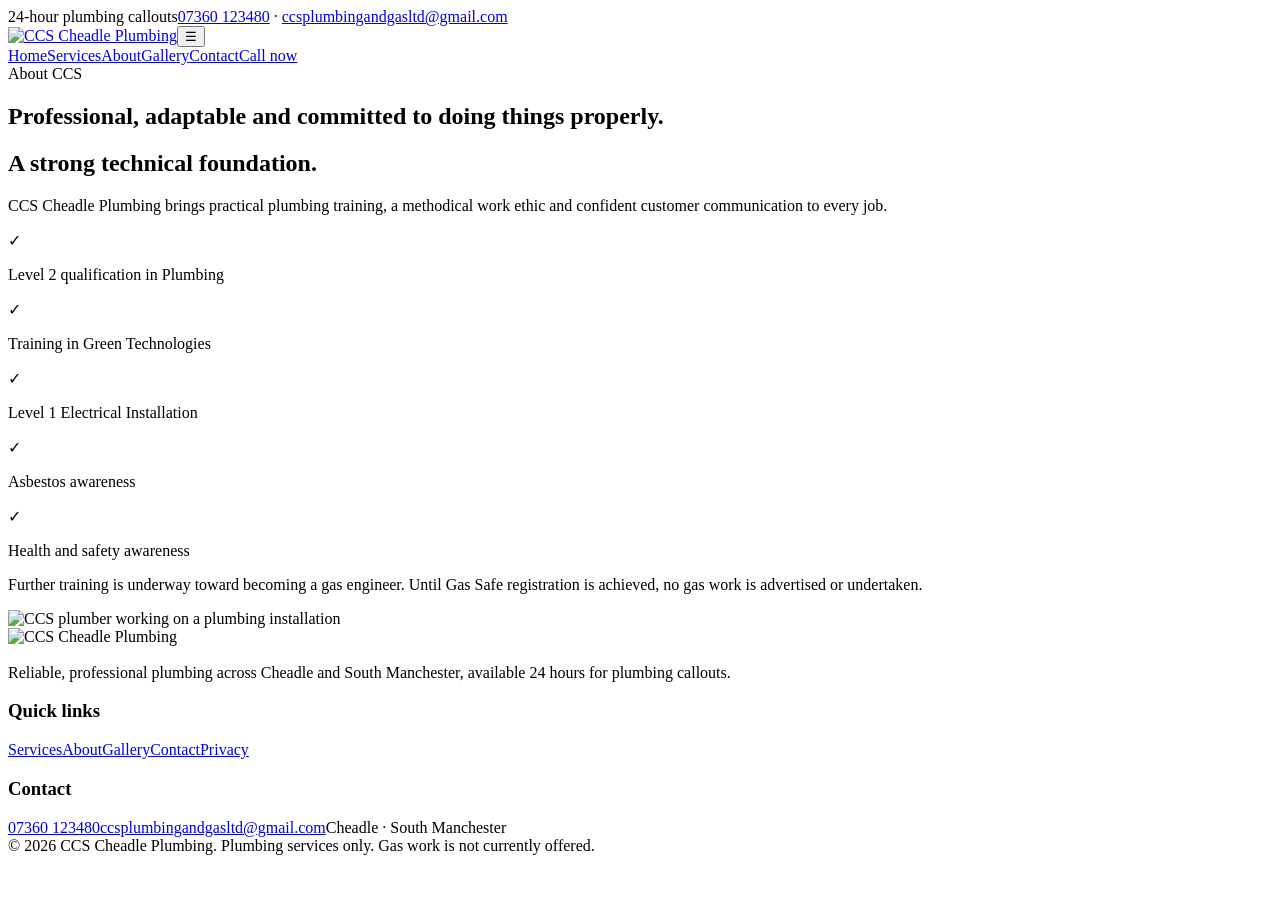
==== about.html @ 55c7ba50 "Rename Chris site/about.html to about.html" ====
<!doctype html>
<html lang="en">

<head>
    <meta charset="utf-8">
    <meta name="viewport" content="width=device-width,initial-scale=1">
    <title>About | CCS Cheadle Plumbing</title>
    <meta name="description" content="Professional plumbing services in Cheadle and South Manchester.">
    <link rel="stylesheet" href="assets/css/style.css">
</head>

<body>
    <div class="topbar">
        <div class="container"><span>24-hour plumbing callouts</span><span><a href="tel:07360123480">07360 123480</a> ·
                <a href="mailto:ccsplumbingandgasltd@gmail.com">ccsplumbingandgasltd@gmail.com</a></span></div>
    </div>
    <header class="site-header">
        <div class="container nav"><a class="brand" href="index.html"><img src="assets/images/logo.png"
                    alt="CCS Cheadle Plumbing"></a><button class="menu-btn" aria-label="Open menu">☰</button>
            <nav class="nav-links"><a href="index.html">Home</a><a href="services.html">Services</a><a
                    href="about.html">About</a><a href="gallery.html">Gallery</a><a href="contact.html">Contact</a><a
                    class="btn primary" href="tel:07360123480">Call now</a></nav>
        </div>
    </header>
    <main>
        <section class="page-hero">
            <div class="container">
                <div class="eyebrow">About CCS</div>
                <h1>Professional, adaptable and committed to doing things properly.</h1>
            </div>
        </section>
        <section class="section">
            <div class="container split">
                <div>
                    <h2>A strong technical foundation.</h2>
                    <p class="lead">CCS Cheadle Plumbing brings practical plumbing training, a methodical work ethic and
                        confident customer communication to every job.</p>
                    <div class="checklist">
                        <div><span>✓</span>
                            <p>Level 2 qualification in Plumbing</p>
                        </div>
                        <div><span>✓</span>
                            <p>Training in Green Technologies</p>
                        </div>
                        <div><span>✓</span>
                            <p>Level 1 Electrical Installation</p>
                        </div>
                        <div><span>✓</span>
                            <p>Asbestos awareness</p>
                        </div>
                        <div><span>✓</span>
                            <p>Health and safety awareness</p>
                        </div>
                    </div>
                    <p>Further training is underway toward becoming a gas engineer. Until Gas Safe registration is
                        achieved, no gas work is advertised or undertaken.</p>
                </div><img src="assets/images/project-6.webp" alt="CCS plumber working on a plumbing installation">
            </div>
        </section>
    </main>
    <footer>
        <div class="container">
            <div class="footer-grid">
                <div><img class="footer-logo" src="assets/images/logo.png" alt="CCS Cheadle Plumbing">
                    <p style="margin-top:18px">Reliable, professional plumbing across Cheadle and South Manchester,
                        available 24 hours for plumbing callouts.</p>
                </div>
                <div>
                    <h3>Quick links</h3>
                    <div class="footer-links"><a href="services.html">Services</a><a href="about.html">About</a><a
                            href="gallery.html">Gallery</a><a href="contact.html">Contact</a><a
                            href="privacy.html">Privacy</a></div>
                </div>
                <div>
                    <h3>Contact</h3>
                    <div class="footer-links"><a href="tel:07360123480">07360 123480</a><a
                            href="mailto:ccsplumbingandgasltd@gmail.com">ccsplumbingandgasltd@gmail.com</a><span>Cheadle
                            · South Manchester</span></div>
                </div>
            </div>
            <div class="copyright">© 2026 CCS Cheadle Plumbing. Plumbing services only. Gas work is not currently
                offered.</div>
        </div>
    </footer>
    <script src="assets/js/site.js"></script>
</body>

</html>
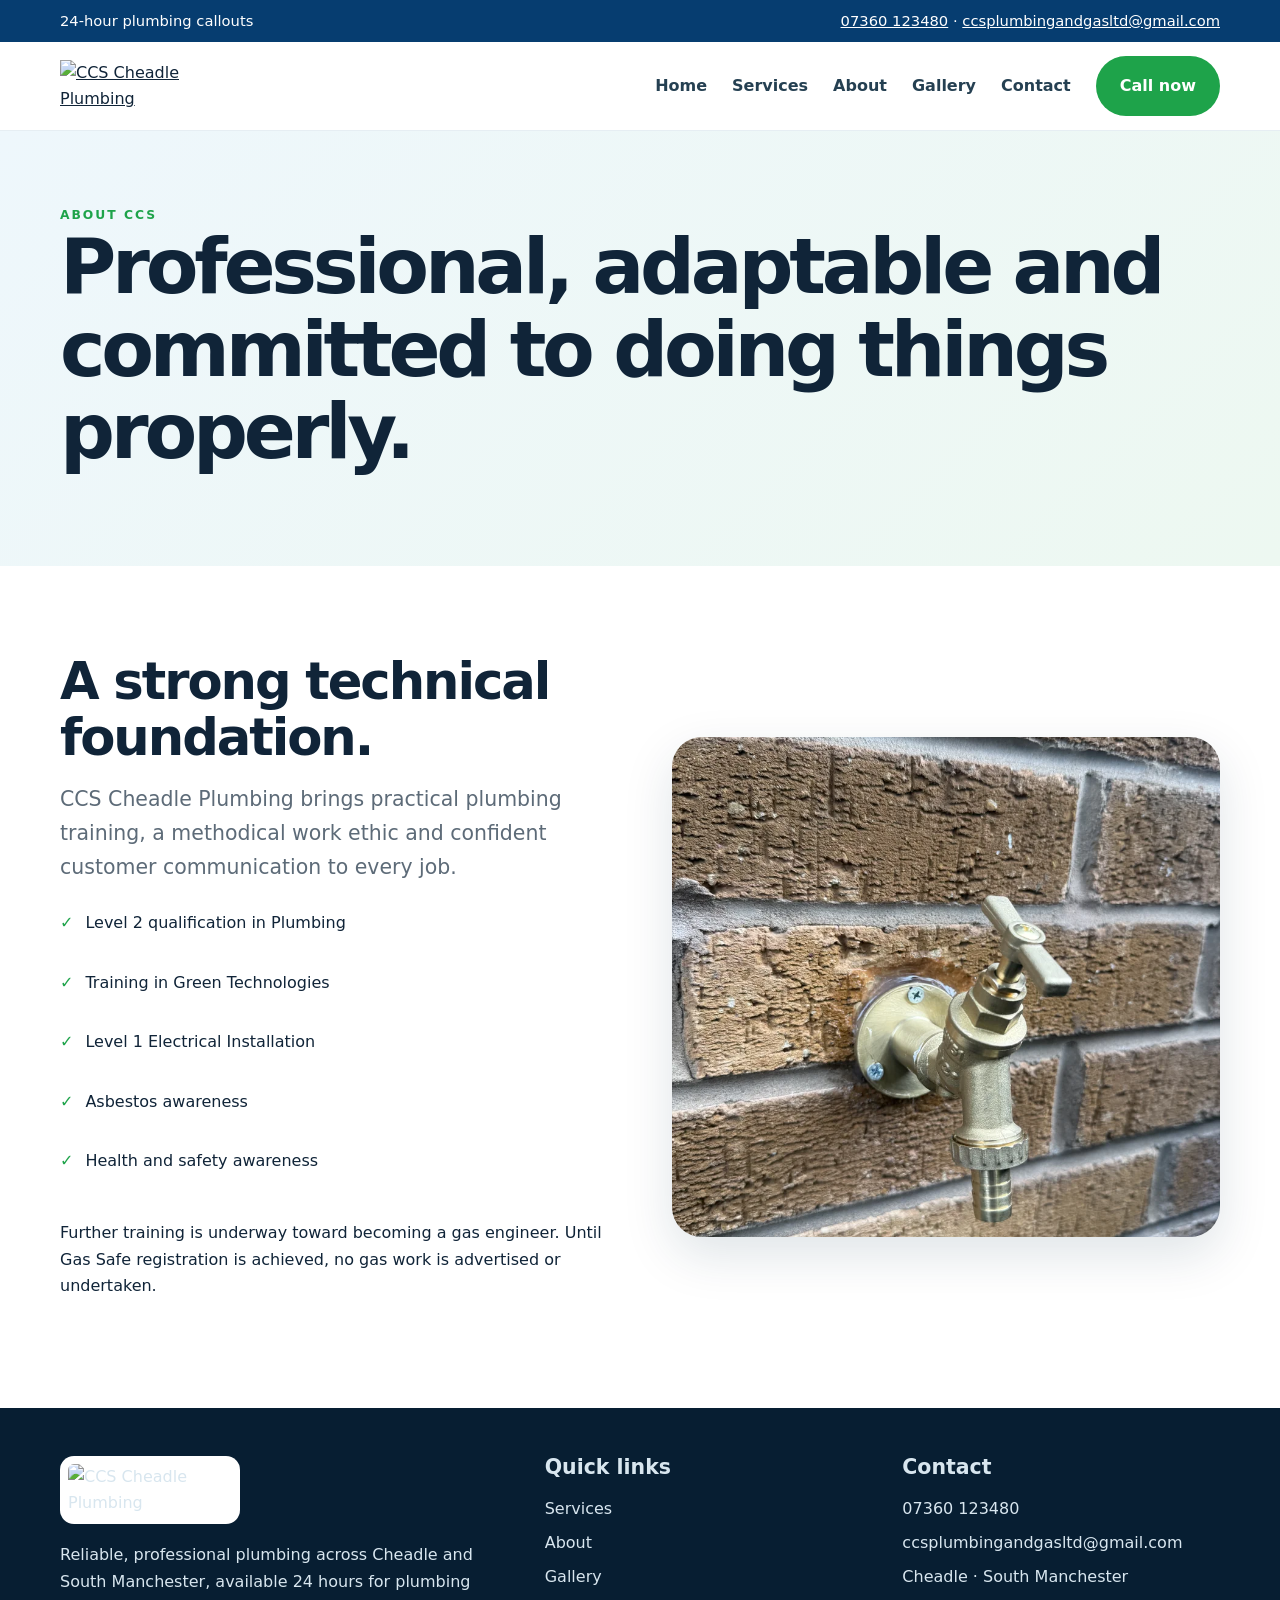
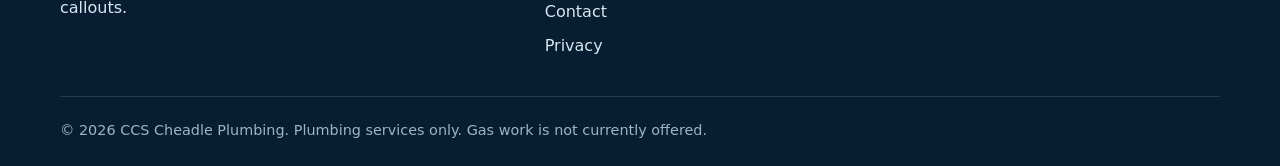
==== commit eb8e6e5e: "Add files via upload" ====
--- a/about.html
+++ b/about.html
@@ -85,4 +85,4 @@
     <script src="assets/js/site.js"></script>
 </body>
 
-</html>
+</html>
--- a/assets/css/style.css
+++ b/assets/css/style.css
@@ -0,0 +1,586 @@
+:root {
+    --blue: #0869b2;
+    --blue-dark: #063d70;
+    --green: #1ea34a;
+    --green-dark: #107332;
+    --ink: #102438;
+    --muted: #5d6b78;
+    --mist: #f3f8fb;
+    --white: #fff;
+    --shadow: 0 18px 50px rgba(8, 44, 73, .13);
+    --radius: 24px
+}
+
+* {
+    box-sizing: border-box
+}
+
+html {
+    scroll-behavior: smooth
+}
+
+body {
+    margin: 0;
+    font-family: Inter, ui-sans-serif, system-ui, -apple-system, BlinkMacSystemFont, "Segoe UI", sans-serif;
+    color: var(--ink);
+    line-height: 1.65;
+    background: #fff
+}
+
+img {
+    max-width: 100%;
+    display: block
+}
+
+a {
+    color: inherit
+}
+
+.container {
+    width: min(1160px, calc(100% - 40px));
+    margin: auto
+}
+
+.eyebrow {
+    font-weight: 800;
+    text-transform: uppercase;
+    letter-spacing: .16em;
+    color: var(--green);
+    font-size: .77rem
+}
+
+.section {
+    padding: 88px 0
+}
+
+.section.alt {
+    background: var(--mist)
+}
+
+h1,
+h2,
+h3 {
+    line-height: 1.08;
+    margin: 0 0 18px
+}
+
+h1 {
+    font-size: clamp(2.7rem, 6vw, 5.4rem);
+    letter-spacing: -.055em
+}
+
+h2 {
+    font-size: clamp(2rem, 4vw, 3.6rem);
+    letter-spacing: -.04em
+}
+
+h3 {
+    font-size: 1.28rem
+}
+
+p {
+    margin: 0 0 20px
+}
+
+.lead {
+    font-size: clamp(1.08rem, 2vw, 1.28rem);
+    color: var(--muted);
+    max-width: 720px
+}
+
+.btn {
+    display: inline-flex;
+    align-items: center;
+    justify-content: center;
+    gap: 10px;
+    padding: 15px 22px;
+    border-radius: 999px;
+    text-decoration:
+        none;
+    font-weight: 850;
+    border: 2px solid transparent;
+    transition: .2s transform, .2s box-shadow, .2s background
+}
+
+.btn:hover {
+    transform: translateY(-2px);
+    box-shadow: 0 10px 28px rgba(8, 52, 88, .18)
+}
+
+.btn.primary {
+    background: var(--green);
+    color: #fff
+}
+
+.btn.secondary {
+    background: #fff;
+    color: var(--blue-dark);
+    border-color: #dce9f1
+}
+
+.btn.dark {
+    background: var(--blue-dark);
+    color: #fff
+}
+
+.actions {
+    display: flex;
+    gap: 12px;
+    flex-wrap: wrap
+}
+
+.topbar {
+    background: var(--blue-dark);
+    color: #fff;
+    font-size: .92rem
+}
+
+.topbar .container {
+    display: flex;
+    justify-content: space-between;
+    gap: 20px;
+    padding: 9px 0
+}
+
+.site-header {
+    position: sticky;
+    top: 0;
+    z-index: 50;
+    background: rgba(255, 255, 255, .94);
+    backdrop-filter: blur(16px);
+    border-bottom: 1px solid #e6eef3
+}
+
+.nav {
+    height: 88px;
+    display: flex;
+    align-items: center;
+    justify-content: space-between;
+    gap: 24px
+}
+
+.brand img {
+    width: 130px;
+    height: auto
+}
+
+.nav-links {
+    display: flex;
+    align-items: center;
+    gap: 25px
+}
+
+.nav-links a {
+    text-decoration: none;
+    font-weight: 750;
+    color: #254052
+}
+
+.menu-btn {
+    display: none;
+    border: 0;
+    background: none;
+    font-size: 1.5rem
+}
+
+.hero {
+    position: relative;
+    overflow: hidden;
+    padding: 86px 0 66px;
+    background: radial-gradient(circle at 85% 10%, rgba(30, 163, 74, .19), transparent 30%), linear-gradient(135deg, #f7fbfe 0%, #fff 55%, #edf8f2 100%)
+}
+
+.hero-grid {
+    display: grid;
+    grid-template-columns: 1.05fr .95fr;
+    gap: 58px;
+    align-items: center
+}
+
+.hero-copy .lead {
+    margin-bottom: 30px
+}
+
+.hero-card {
+    position: relative
+}
+
+.hero-card img {
+    width: 100%;
+    height: 540px;
+    object-fit: cover;
+    border-radius: 36px;
+    box-shadow: var(--shadow)
+}
+
+.floating {
+    position: absolute;
+    left: -28px;
+    bottom: 26px;
+    background:
+        #fff;
+    border-radius: 20px;
+    padding: 18px 20px;
+    box-shadow: var(--shadow);
+    max-width: 250px
+}
+
+.floating strong {
+    display: block;
+    color: var(--blue-dark);
+    font-size: 1.05rem
+}
+
+.trust-strip {
+    border-top: 1px solid #e3edf2;
+    border-bottom: 1px solid #e3edf2;
+    background: #fff
+}
+
+.trust-grid {
+    display: grid;
+    grid-template-columns: repeat(4, 1fr);
+    gap: 24px;
+    padding: 24px 0
+}
+
+.trust-item {
+    font-weight: 800;
+    color: #21435b;
+    text-align: center
+}
+
+.grid-3 {
+    display: grid;
+    grid-template-columns: repeat(3, 1fr);
+    gap: 24px
+}
+
+.card {
+    background: #fff;
+    border: 1px solid #e3edf2;
+    border-radius: var(--radius);
+    padding: 30px;
+    box-shadow: 0 8px 28px rgba(8, 44, 73, .06)
+}
+
+.icon {
+    width: 50px;
+    height: 50px;
+    border-radius: 14px;
+    display: grid;
+    place-items: center;
+    background: #e8f6ed;
+    color: var(--green-dark);
+    font-size: 1.4rem;
+    margin-bottom: 22px
+}
+
+.card p {
+    color: var(--muted)
+}
+
+.split {
+    display: grid;
+    grid-template-columns: 1fr 1fr;
+    gap: 64px;
+    align-items: center
+}
+
+.split img {
+    border-radius: 30px;
+    box-shadow: var(--shadow);
+    height: 500px;
+    width: 100%;
+    object-fit: cover
+}
+
+.checklist {
+    display: grid;
+    gap: 13px;
+    margin: 26px 0
+}
+
+.checklist div {
+    display: flex;
+    gap: 12px;
+    align-items: flex-start
+}
+
+.checklist span {
+    color: var(--green);
+    font-weight: 900
+}
+
+.area-wrap {
+    background: linear-gradient(135deg, var(--blue-dark), var(--blue));
+    color: #fff;
+    border-radius: 32px;
+    padding: 48px
+}
+
+.area-tags {
+    display: flex;
+    flex-wrap: wrap;
+    gap: 12px;
+    margin-top: 25px
+}
+
+.area-tags span {
+    background: rgba(255, 255, 255, .12);
+    border: 1px solid rgba(255, 255, 255, .23);
+    padding: 10px 15px;
+    border-radius: 999px;
+    font-weight: 750
+}
+
+.gallery {
+    display: grid;
+    grid-template-columns: repeat(3, 1fr);
+    gap: 16px
+}
+
+.gallery img {
+    height: 300px;
+    width: 100%;
+    object-fit: cover;
+    border-radius: 20px
+}
+
+.gallery img:first-child {
+    grid-column: span 2
+}
+
+.cta {
+    background: linear-gradient(135deg, var(--green-dark), var(--green));
+    color: #fff;
+    border-radius: 32px;
+    padding: 54px;
+    display: flex;
+    align-items: center;
+    justify-content: space-between;
+    gap: 30px
+}
+
+.cta p {
+    color: rgba(255, 255, 255, .85);
+    max-width: 660px
+}
+
+.contact-grid {
+    display: grid;
+    grid-template-columns: .9fr 1.1fr;
+    gap: 34px
+}
+
+.contact-panel {
+    background: var(--blue-dark);
+    color: #fff;
+    border-radius: 28px;
+    padding: 38px
+}
+
+.contact-panel a {
+    text-decoration: none
+}
+
+.contact-list {
+    display: grid;
+    gap: 17px;
+    margin-top: 28px
+}
+
+.contact-list strong {
+    display: block;
+    color: #8dd9ad;
+    font-size: .8rem;
+    text-transform: uppercase;
+    letter-spacing: .12em
+}
+
+.form {
+    display: grid;
+    gap: 15px
+}
+
+.form input,
+.form textarea,
+.form select {
+    width: 100%;
+    padding: 15px 16px;
+    border-radius: 13px;
+    border: 1px solid #ccdce6;
+    font: inherit
+}
+
+.form textarea {
+    min-height: 140px;
+    resize: vertical
+}
+
+.fine {
+    font-size: .86rem;
+    color: var(--muted)
+}
+
+footer {
+    background: #071e32;
+    color: #d8e6ef;
+    padding: 48px 0 24px
+}
+
+.footer-grid {
+    display: grid;
+    grid-template-columns: 1.4fr 1fr 1fr;
+    gap: 40px
+}
+
+.footer-logo {
+    width: 180px;
+    background: #fff;
+    border-radius: 14px;
+    padding: 8px
+}
+
+.footer-links {
+    display: grid;
+    gap: 8px
+}
+
+.footer-links a {
+    text-decoration: none;
+    color: #d8e6ef
+}
+
+.copyright {
+    border-top: 1px solid rgba(255, 255, 255, .12);
+    margin-top: 36px;
+    padding-top: 22px;
+    font-size: .9rem;
+    color: #9fb4c2
+}
+
+.page-hero {
+    padding: 74px 0;
+    background: linear-gradient(135deg, #eef7fc, #edf8f1)
+}
+
+.legal {
+    max-width: 800px
+}
+
+.notice {
+    padding: 18px;
+    border-left: 4px solid var(--green);
+    background: #eef9f2;
+    border-radius: 10px;
+    color: #244b34
+}
+
+@media(max-width:900px) {
+    .nav-links {
+        display: none;
+        position: absolute;
+        top: 88px;
+        left: 0;
+        right: 0;
+        background: #fff;
+        padding: 22px 20px;
+        border-bottom: 1px solid #dfe9ef;
+        flex-direction: column;
+        align-items: flex-start
+    }
+
+    .nav-links.open {
+        display: flex
+    }
+
+    .menu-btn {
+        display: block
+    }
+
+    .hero-grid,
+    .split,
+    .contact-grid {
+        grid-template-columns: 1fr
+    }
+
+    .hero-card img {
+        height: 430px
+    }
+
+    .grid-3 {
+        grid-template-columns: 1fr 1fr
+    }
+
+    .trust-grid {
+        grid-template-columns: 1fr 1fr
+    }
+
+    .footer-grid {
+        grid-template-columns: 1fr 1fr
+    }
+
+    .gallery {
+        grid-template-columns: 1fr 1fr
+    }
+
+    .gallery img:first-child {
+        grid-column: span 1
+    }
+
+    .cta {
+        align-items: flex-start;
+        flex-direction: column
+    }
+}
+
+@media(max-width:600px) {
+    .container {
+        width: min(100% - 28px, 1160px)
+    }
+
+    .topbar .container {
+        flex-direction: column;
+        gap: 0
+    }
+
+    .section {
+        padding: 64px 0
+    }
+
+    .hero {
+        padding-top: 58px
+    }
+
+    .hero-card img {
+        height: 350px
+    }
+
+    .floating {
+        left: 12px;
+        right: 12px;
+        bottom: 12px;
+        max-width: none
+    }
+
+    .grid-3,
+    .trust-grid,
+    .footer-grid,
+    .gallery {
+        grid-template-columns: 1fr
+    }
+
+    .gallery img {
+        height: 250px
+    }
+
+    .area-wrap,
+    .cta {
+        padding: 32px 24px
+    }
+
+    .brand img {
+        width: 150px
+    }
+}
